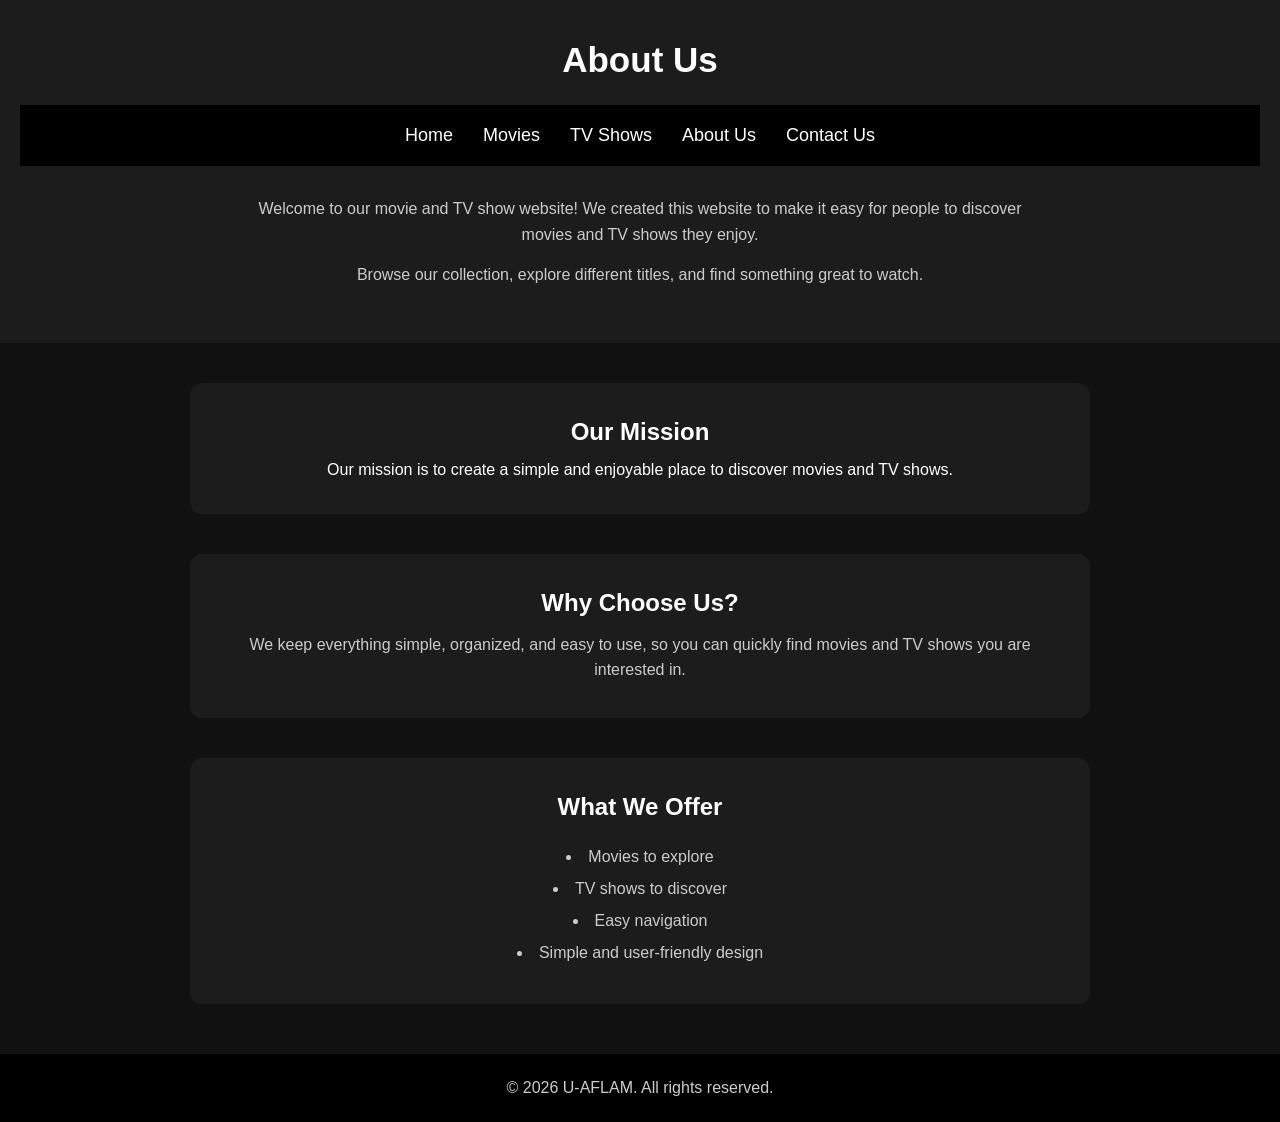
==== AboutUs.html @ 4cec552f "Add files via upload" ====
<!DOCTYPE html>
<html>
<head>
    <title>U-AFLAM About Us</title>
    <link rel="stylesheet" href="AboutUs.css">
</head>

<body>

    <section class="about">
        <h2>About Us</h2>

        <nav>
            <a href="home.html">Home</a>
            <a href="movies.html">Movies</a>
            <a href="TVshows.html">TV Shows</a>
            <a href="#">About Us</a>
            <a href="ContactUs.html">Contact Us</a>
        </nav>

        <p>
            Welcome to our movie and TV show website!
            We created this website to make it easy for people
            to discover movies and TV shows they enjoy.
        </p>

        <p>
            Browse our collection, explore different titles,
            and find something great to watch.
        </p>
    </section>

    <section class="mission">
        <h2>Our Mission</h2>

        <p>
            Our mission is to create a simple and enjoyable place
            to discover movies and TV shows.
        </p>
    </section>

    <section class="why-us">
        <h2>Why Choose Us?</h2>

        <p>
            We keep everything simple, organized, and easy to use,
            so you can quickly find movies and TV shows you are
            interested in.
        </p>
    </section>

    <section class="features">
        <h2>What We Offer</h2>

        <ul>
            <li>Movies to explore</li>
            <li>TV shows to discover</li>
            <li>Easy navigation</li>
            <li>Simple and user-friendly design</li>
        </ul>
    </section>

    <footer>
        <p>&copy; 2026 U-AFLAM. All rights reserved.</p>
    </footer>

</body>
</html>
---- AboutUs.css ----
* {
    margin: 0;
    padding: 0;
    box-sizing: border-box;
}

body {
    font-family: 'Franklin Gothic Medium', 'Arial Narrow', Arial, sans-serif;
    background-color: #111;
    color: white;
}

/* =========================
   ABOUT SECTION
========================= */

.about {
    text-align: center;
    padding: 40px 20px;
    background-color: #1c1c1c;
}

.about h2 {
    font-size: 35px;
    margin-bottom: 25px;
}

/* =========================
   NAVIGATION
========================= */

nav {
    display: flex;
    justify-content: center;
    align-items: center;
    gap: 30px;
    padding: 20px;
    background-color: #000;
    margin-bottom: 30px;
}

nav a {
    color: white;
    text-decoration: none;
    font-size: 18px;
    transition: 0.3s;
}

nav a:hover {
    color: #0D47A1;
}

/* =========================
   ABOUT TEXT
========================= */

.about p {
    max-width: 800px;
    margin: 15px auto;
    line-height: 1.6;
    color: #ccc;
}

/* =========================
   MISSION
========================= */

.mission {
    text-align: center;
    max-width: 900px;
    margin: 40px auto;
    padding: 35px;
    background-color: #1c1c1c;
    border-radius: 12px;
    transition: 0.3s;
}

.mission:hover {
    transform: translateY(-5px);
}

.mission h2 {
    margin-bottom: 15px;
}

/* =========================
   WHY US
========================= */

.why-us {
    text-align: center;
    max-width: 900px;
    margin: 40px auto;
    padding: 35px;
    background-color: #1c1c1c;
    border-radius: 12px;
    transition: 0.3s;
}

.why-us:hover {
    transform: translateY(-5px);
}

.why-us h2 {
    margin-bottom: 15px;
}

.why-us p {
    color: #ccc;
    line-height: 1.6;
}

/* =========================
   FEATURES
========================= */

.features {
    max-width: 900px;
    margin: 40px auto;
    padding: 35px;
    background-color: #1c1c1c;
    border-radius: 12px;
    text-align: center;
}

.features h2 {
    margin-bottom: 20px;
}

.features ul {
    list-style-position: inside;
    line-height: 2;
    color: #ccc;
}

.features a:hover{
    transform: translateY(-5px);
}

/* =========================
   FOOTER
========================= */

footer {
    background-color: #000;
    text-align: center;
    padding: 25px;
    margin-top: 50px;
}

footer p {
    color: #ccc;
}

/* =========================
   MOBILE
========================= */

@media (max-width: 600px) {

    nav {
        flex-direction: column;
        gap: 15px;
    }

    .about h2 {
        font-size: 30px;
    }

    .mission,
    .why-us,
    .features {
        width: 90%;
        padding: 25px;
    }
}
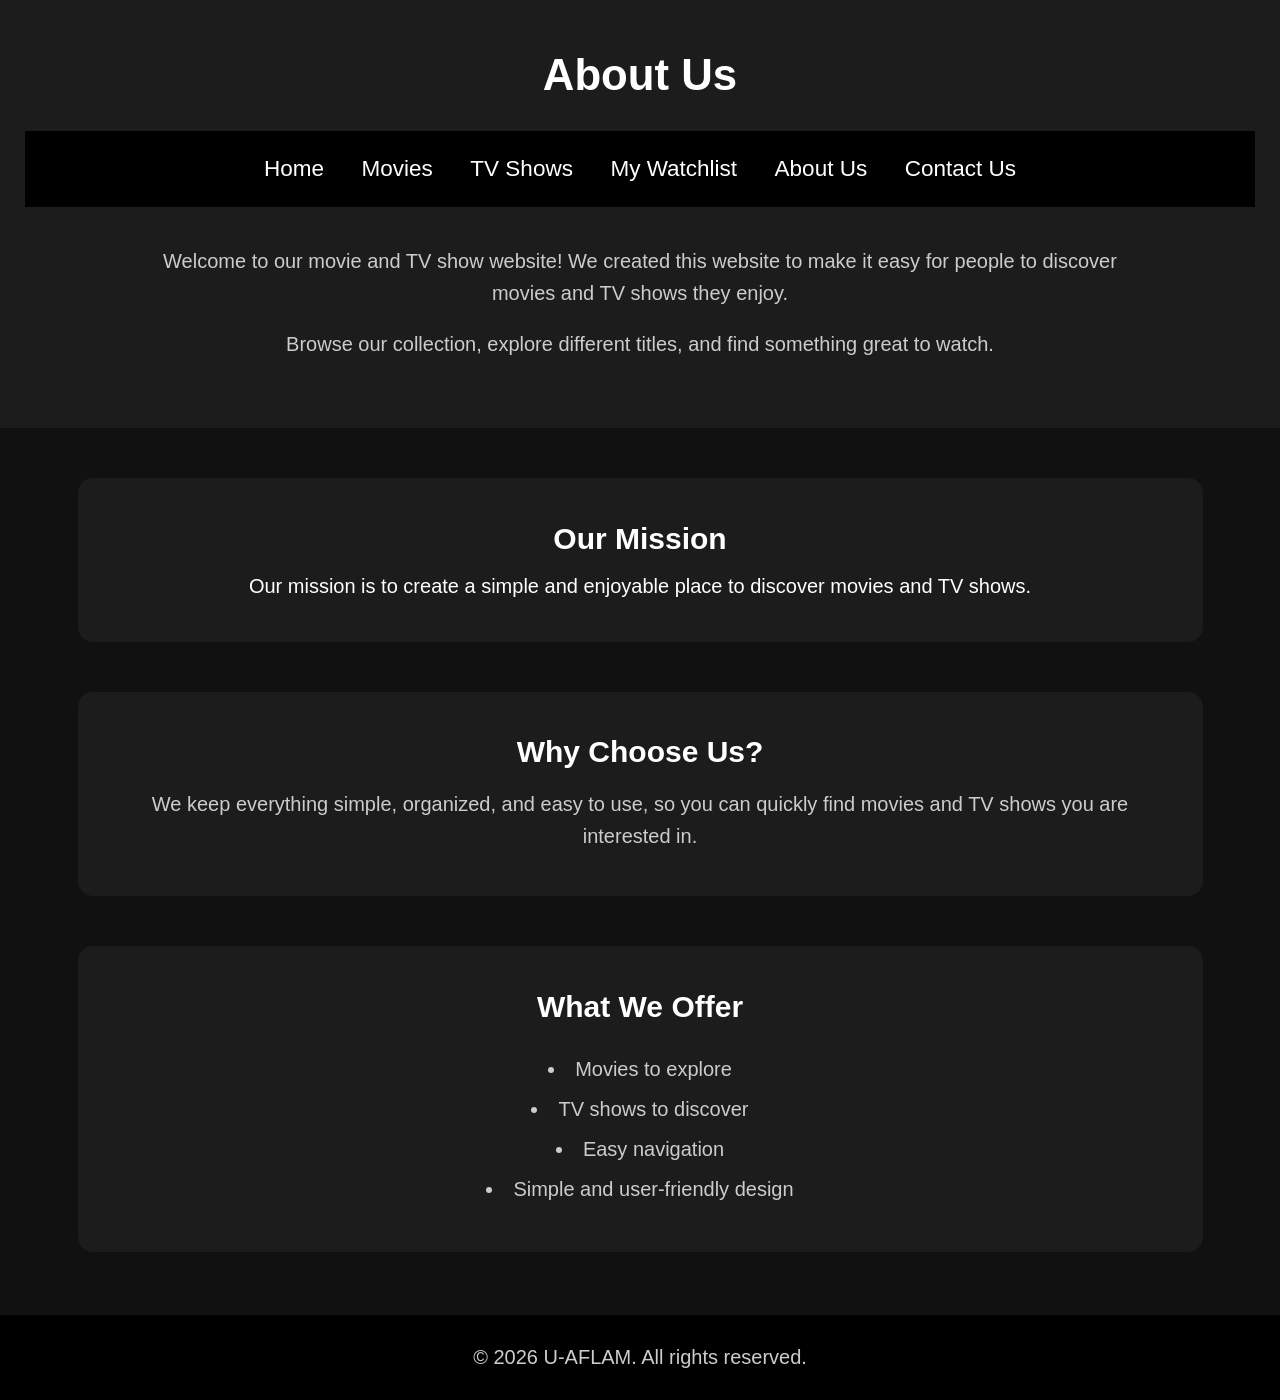
==== commit 8c66d388: "Update AboutUs.html" ====
--- a/AboutUs.html
+++ b/AboutUs.html
@@ -14,6 +14,7 @@
             <a href="home.html">Home</a>
             <a href="movies.html">Movies</a>
             <a href="TVshows.html">TV Shows</a>
+            <a href="Watchlist.html">My Watchlist</a>
             <a href="#">About Us</a>
             <a href="ContactUs.html">Contact Us</a>
         </nav>
@@ -65,4 +66,4 @@
     </footer>
 
 </body>
-</html>+</html>
--- a/AboutUs.css
+++ b/AboutUs.css
@@ -8,6 +8,7 @@
     font-family: 'Franklin Gothic Medium', 'Arial Narrow', Arial, sans-serif;
     background-color: #111;
     color: white;
+    zoom: 1.25;
 }
 
 /* =========================
@@ -173,4 +174,4 @@
         width: 90%;
         padding: 25px;
     }
-}+}
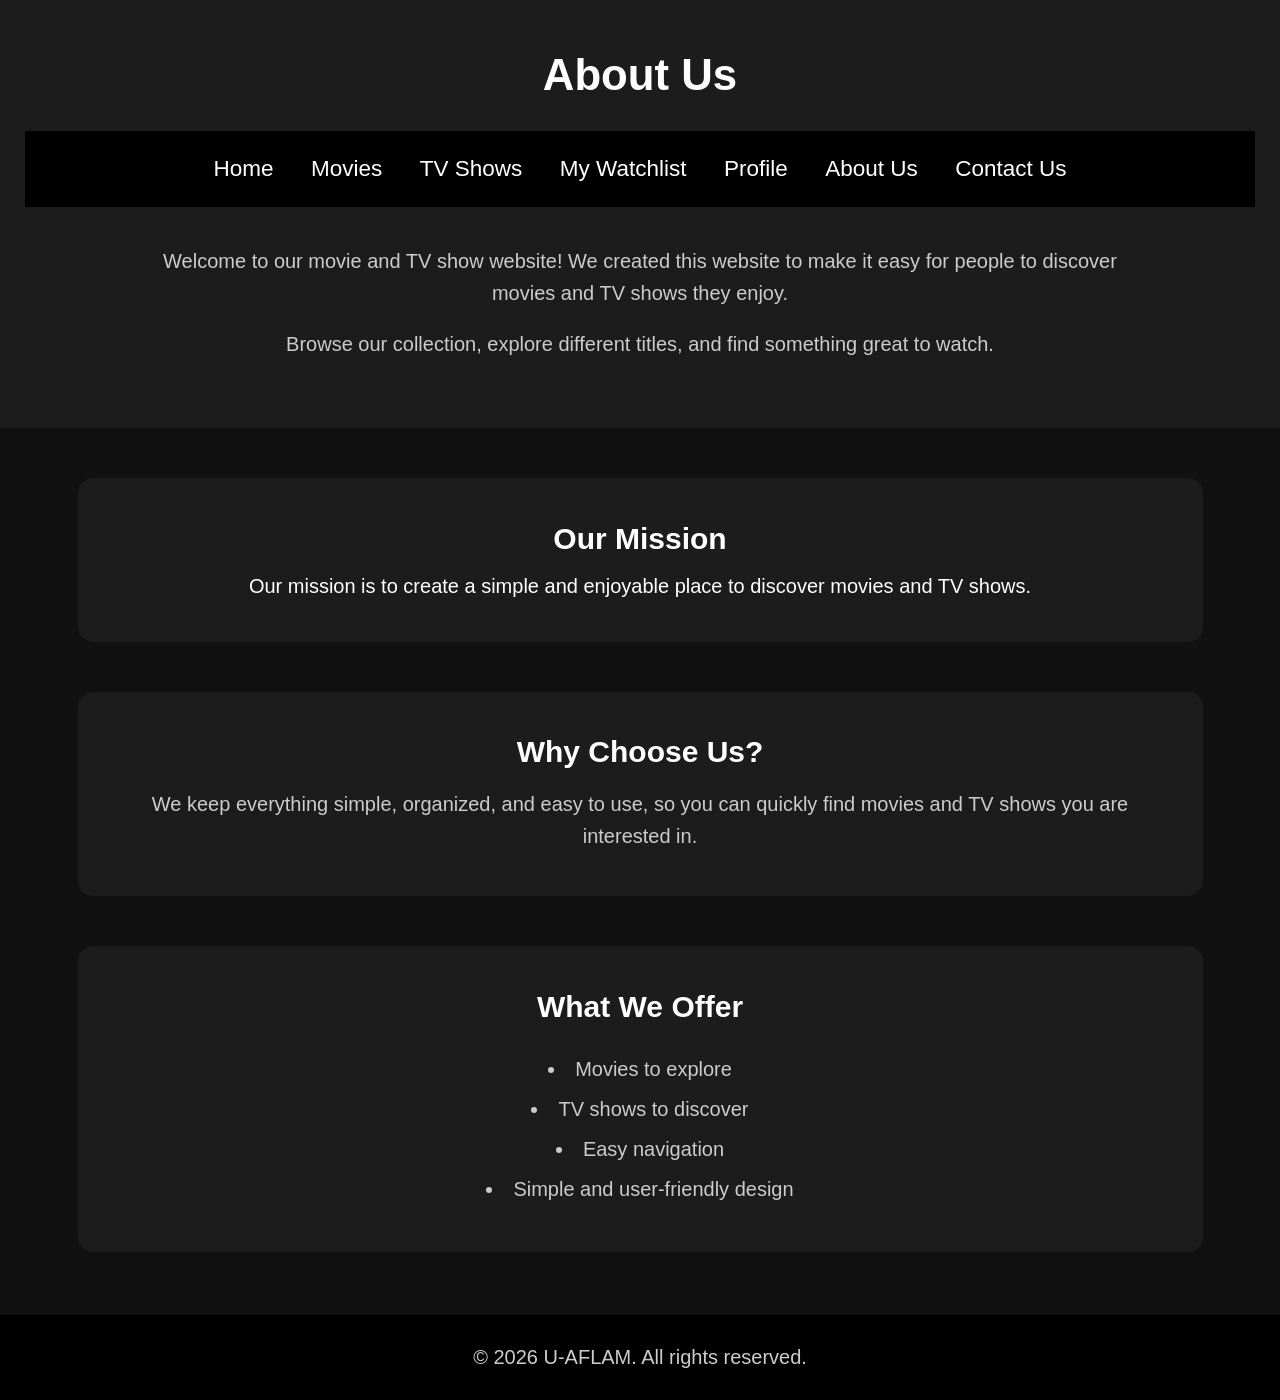
==== commit ad2843e6: "Update AboutUs.html" ====
--- a/AboutUs.html
+++ b/AboutUs.html
@@ -15,6 +15,7 @@
             <a href="movies.html">Movies</a>
             <a href="TVshows.html">TV Shows</a>
             <a href="Watchlist.html">My Watchlist</a>
+            <a href="profile.html">Profile</a>
             <a href="#">About Us</a>
             <a href="ContactUs.html">Contact Us</a>
         </nav>
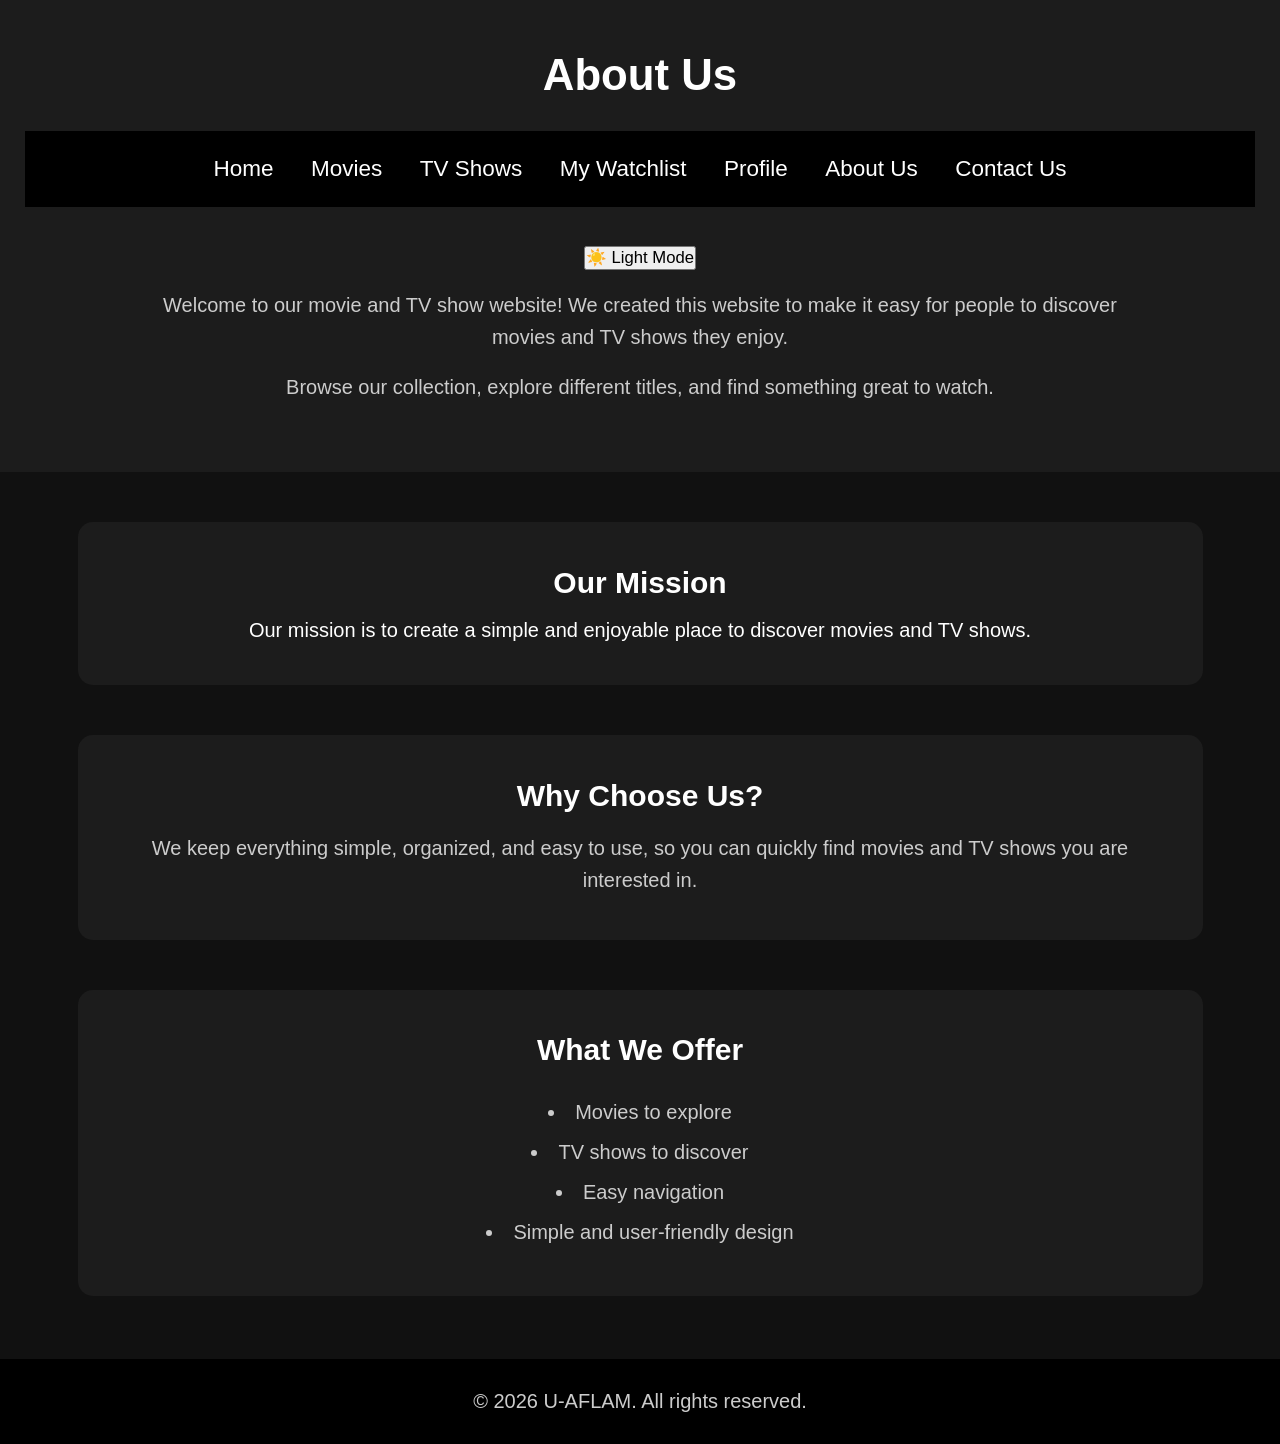
==== commit 039d3e7e: "Update AboutUs.html" ====
--- a/AboutUs.html
+++ b/AboutUs.html
@@ -1,7 +1,7 @@
 <!DOCTYPE html>
 <html>
 <head>
-    <title>U-AFLAM About Us</title>
+    <title>U-AFLAM ABOUT US</title>
     <link rel="stylesheet" href="AboutUs.css">
 </head>
 
@@ -19,6 +19,10 @@
             <a href="#">About Us</a>
             <a href="ContactUs.html">Contact Us</a>
         </nav>
+
+        <button id="themeToggle" class="theme-toggle">
+            ☀️ Light Mode
+        </button>
 
         <p>
             Welcome to our movie and TV show website!
@@ -66,5 +70,36 @@
         <p>&copy; 2026 U-AFLAM. All rights reserved.</p>
     </footer>
 
+    <script>
+
+        const themeToggle = document.getElementById("themeToggle");
+
+const savedTheme = localStorage.getItem("theme");
+
+if (savedTheme === "light") {
+    document.body.classList.add("light-mode");
+    themeToggle.textContent = "🌙 Dark Mode";
+}
+
+themeToggle.addEventListener("click", function () {
+
+    document.body.classList.toggle("light-mode");
+
+    if (document.body.classList.contains("light-mode")) {
+
+        localStorage.setItem("theme", "light");
+        themeToggle.textContent = "🌙 Dark Mode";
+
+    } else {
+
+        localStorage.setItem("theme", "dark");
+        themeToggle.textContent = "☀️ Light Mode";
+
+    }
+
+});
+
+    </script>
+
 </body>
 </html>
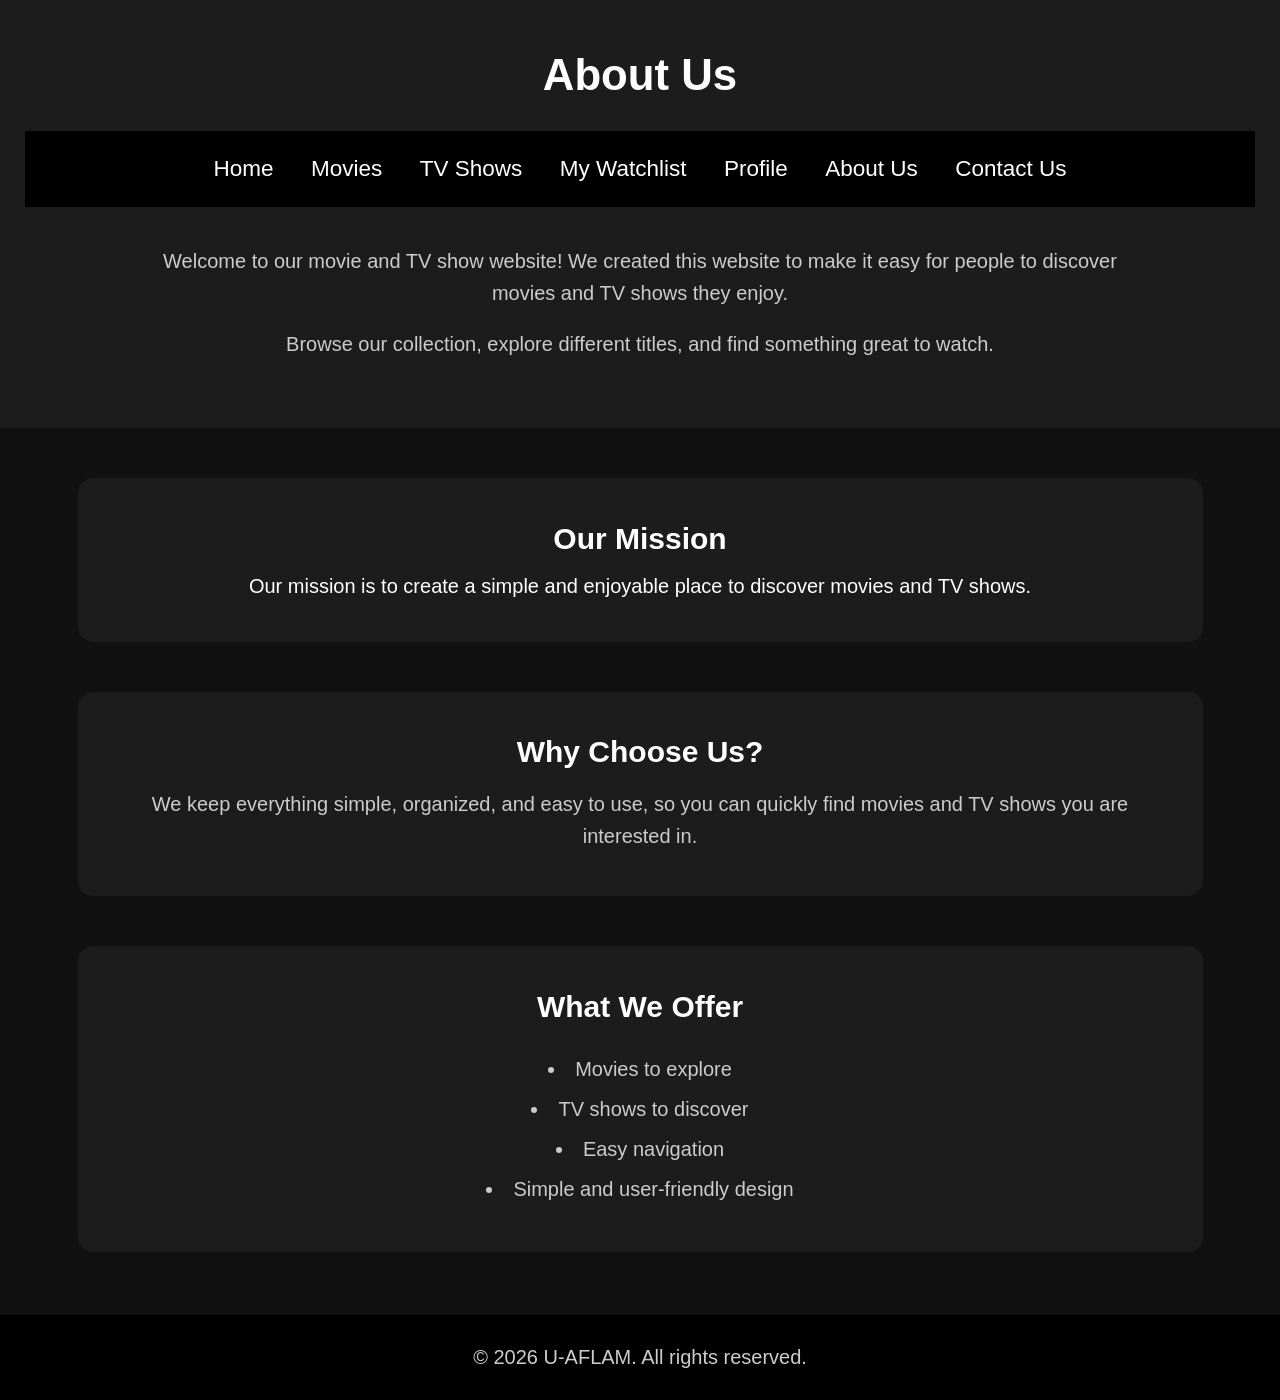
==== commit ec808027: "Update AboutUs.html" ====
--- a/AboutUs.html
+++ b/AboutUs.html
@@ -19,10 +19,6 @@
             <a href="#">About Us</a>
             <a href="ContactUs.html">Contact Us</a>
         </nav>
-
-        <button id="themeToggle" class="theme-toggle">
-            ☀️ Light Mode
-        </button>
 
         <p>
             Welcome to our movie and TV show website!
@@ -70,36 +66,5 @@
         <p>&copy; 2026 U-AFLAM. All rights reserved.</p>
     </footer>
 
-    <script>
-
-        const themeToggle = document.getElementById("themeToggle");
-
-const savedTheme = localStorage.getItem("theme");
-
-if (savedTheme === "light") {
-    document.body.classList.add("light-mode");
-    themeToggle.textContent = "🌙 Dark Mode";
-}
-
-themeToggle.addEventListener("click", function () {
-
-    document.body.classList.toggle("light-mode");
-
-    if (document.body.classList.contains("light-mode")) {
-
-        localStorage.setItem("theme", "light");
-        themeToggle.textContent = "🌙 Dark Mode";
-
-    } else {
-
-        localStorage.setItem("theme", "dark");
-        themeToggle.textContent = "☀️ Light Mode";
-
-    }
-
-});
-
-    </script>
-
 </body>
 </html>
--- a/AboutUs.css
+++ b/AboutUs.css
@@ -5,7 +5,7 @@
 }
 
 body {
-    font-family: 'Franklin Gothic Medium', 'Arial Narrow', Arial, sans-serif;
+    font-family: Arial, Helvetica, sans-serif;
     background-color: #111;
     color: white;
     zoom: 1.25;
@@ -175,3 +175,62 @@
         padding: 25px;
     }
 }
+
+/* LIGHT MODE */
+
+/* THEME TOGGLE */
+
+.theme-toggle {
+    padding: 10px 15px;
+    background-color: #1e5eff;
+    color: white;
+    border: none;
+    border-radius: 6px;
+    font-weight: bold;
+    cursor: pointer;
+    transition: 0.3s ease;
+}
+
+.theme-toggle:hover {
+    background-color: #164dcc;
+    transform: translateY(-2px);
+}
+
+body.light-mode {
+    background-color: #f5f5f5;
+    color: #111;
+}
+
+body.light-mode header {
+    background-color: white;
+}
+
+body.light-mode nav a {
+    color: #fff;
+}
+
+body.light-mode nav a:hover {
+    color: #1e5eff;
+}
+
+body.light-mode main {
+    background-color: #f5f5f5;
+}
+
+body.light-mode section {
+    background-color: white;
+}
+
+body.light-mode h1,
+body.light-mode h2,
+body.light-mode h3 {
+    color: #111;
+}
+
+body.light-mode p {
+    color: #555;
+}
+
+body.light-mode ul{
+    color: #555;
+}
